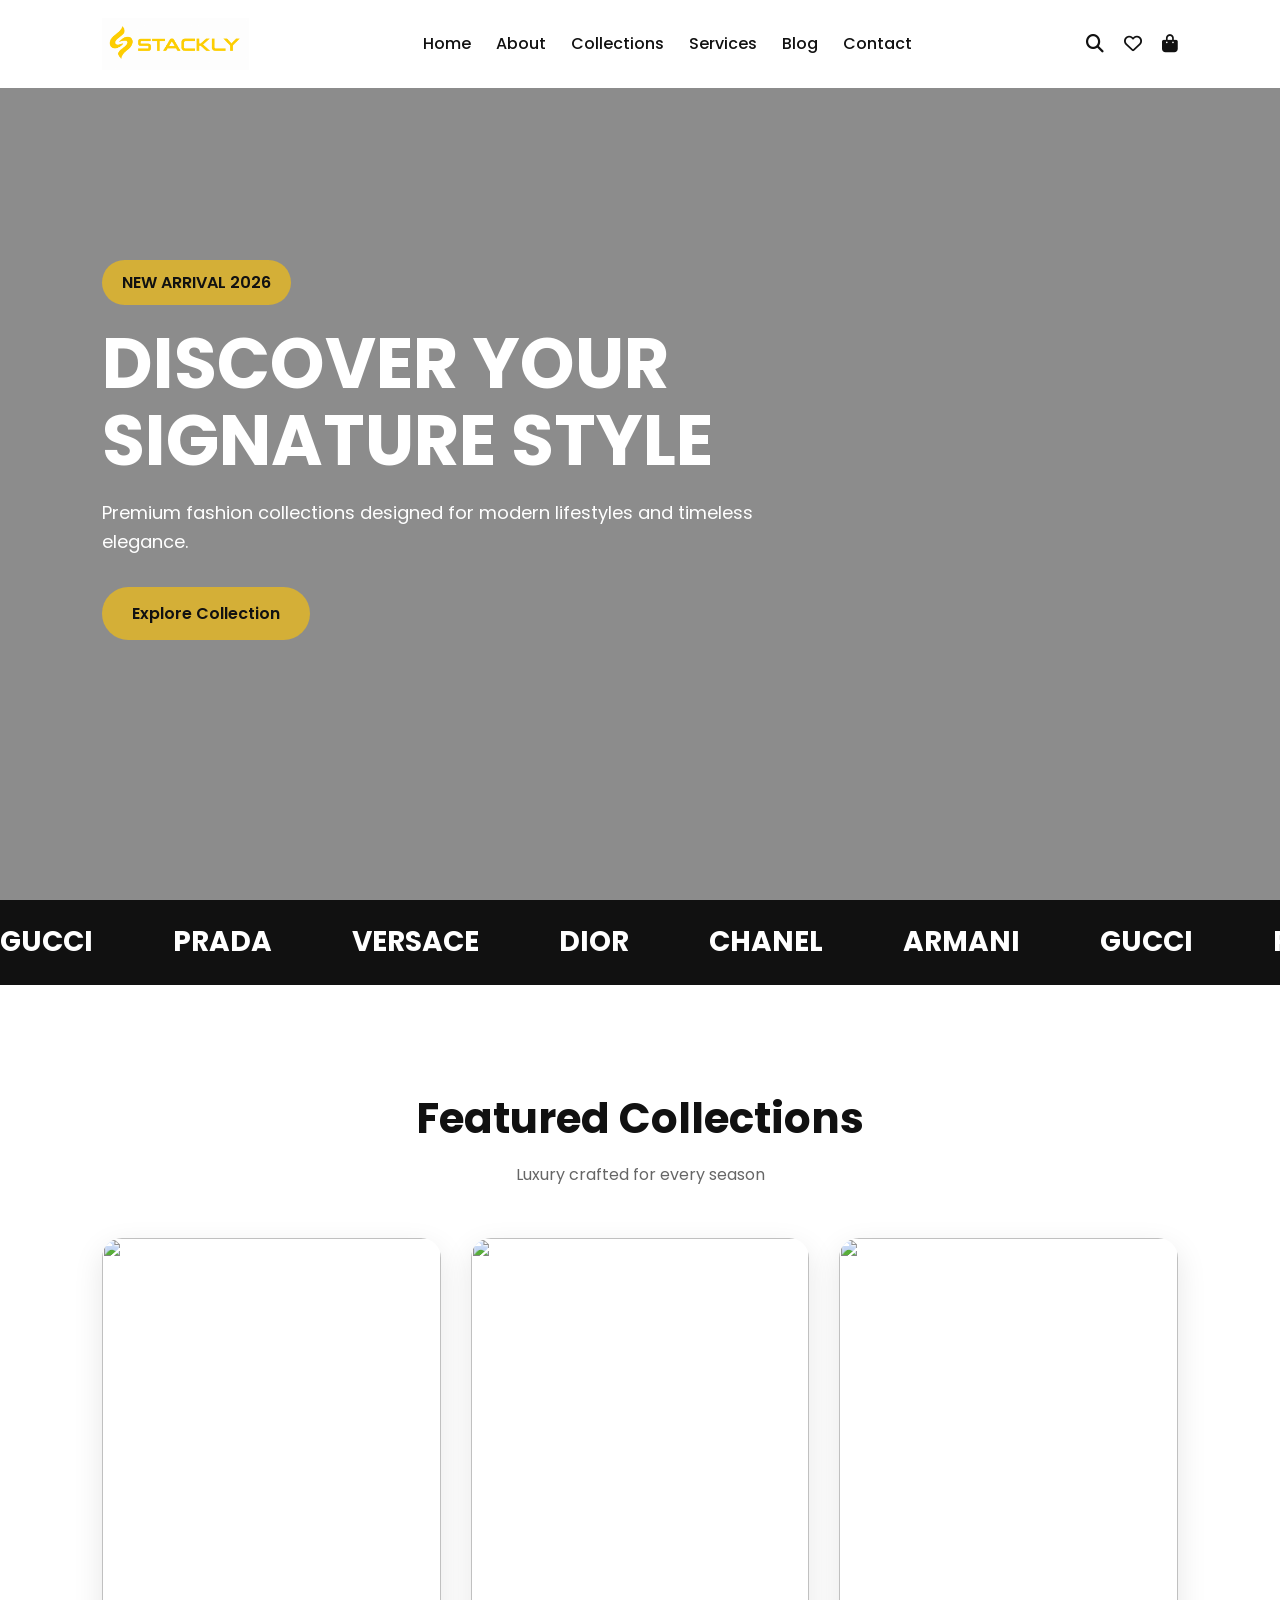
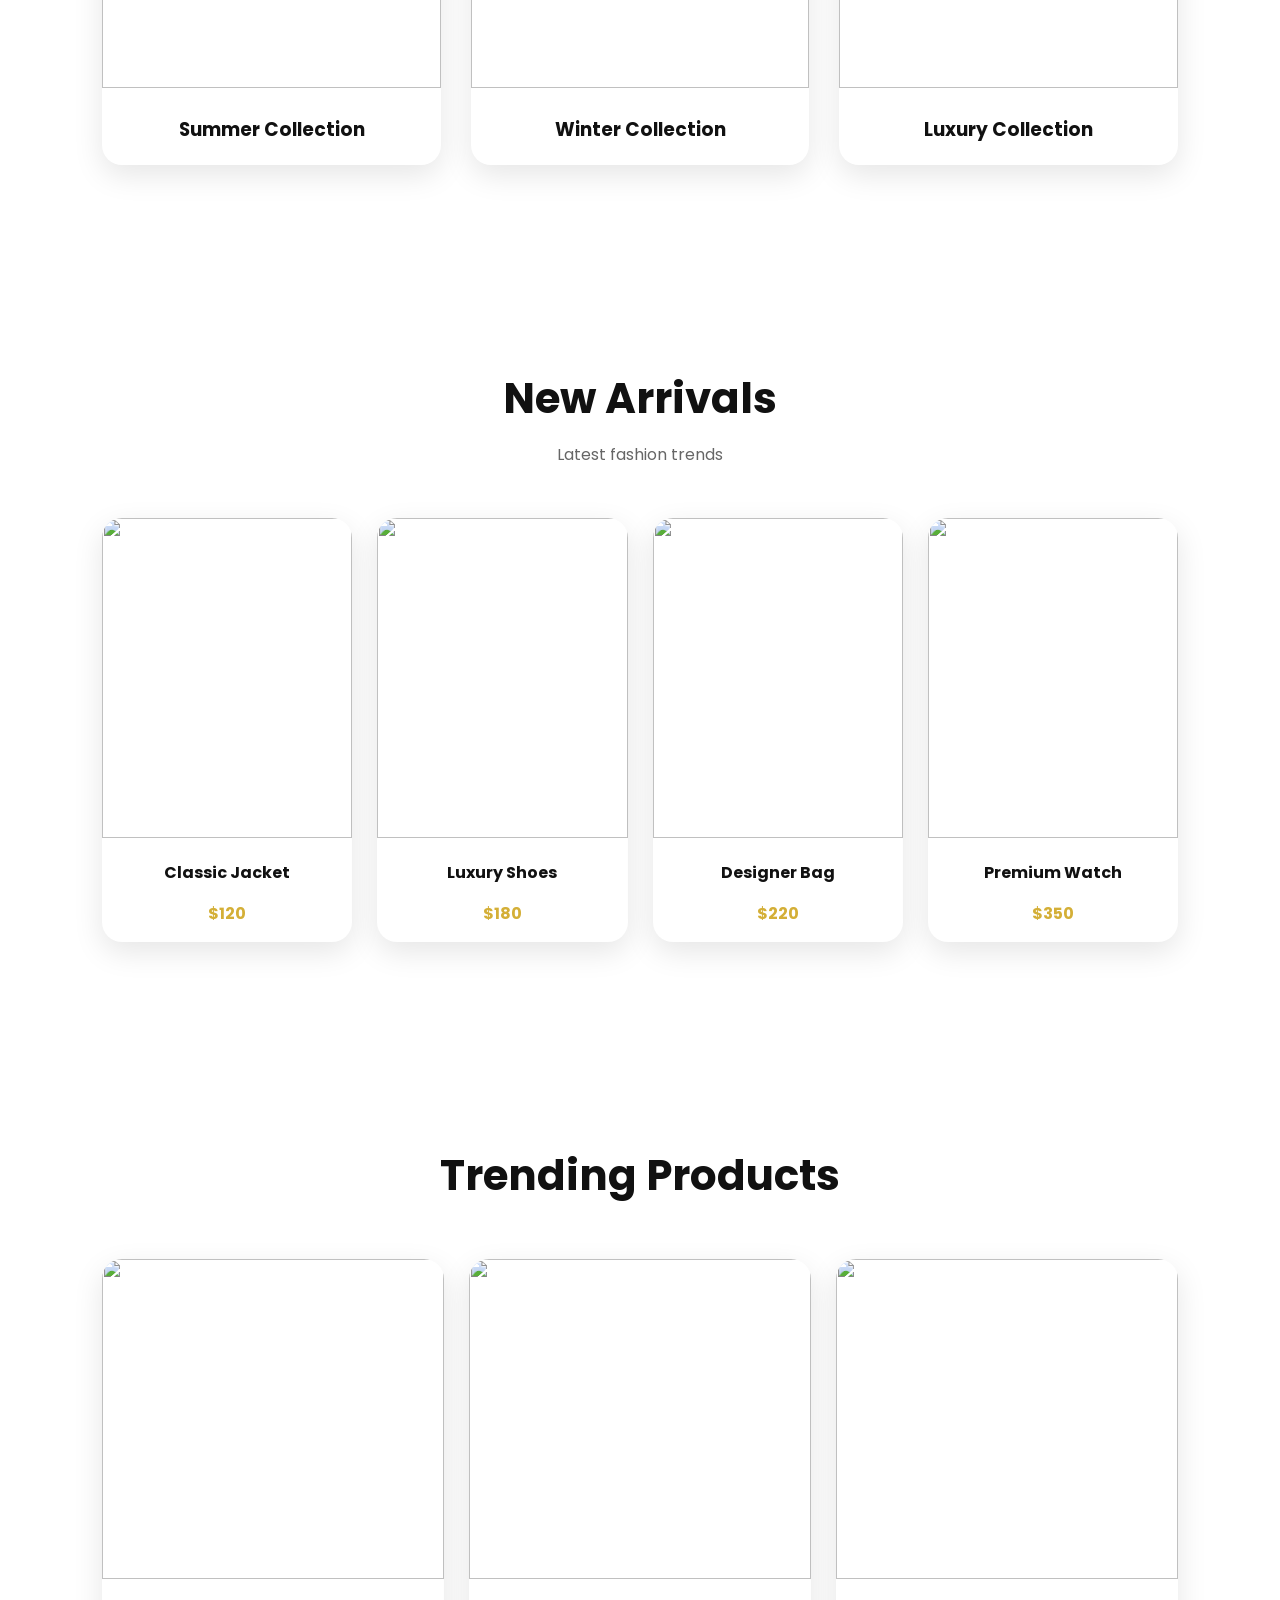
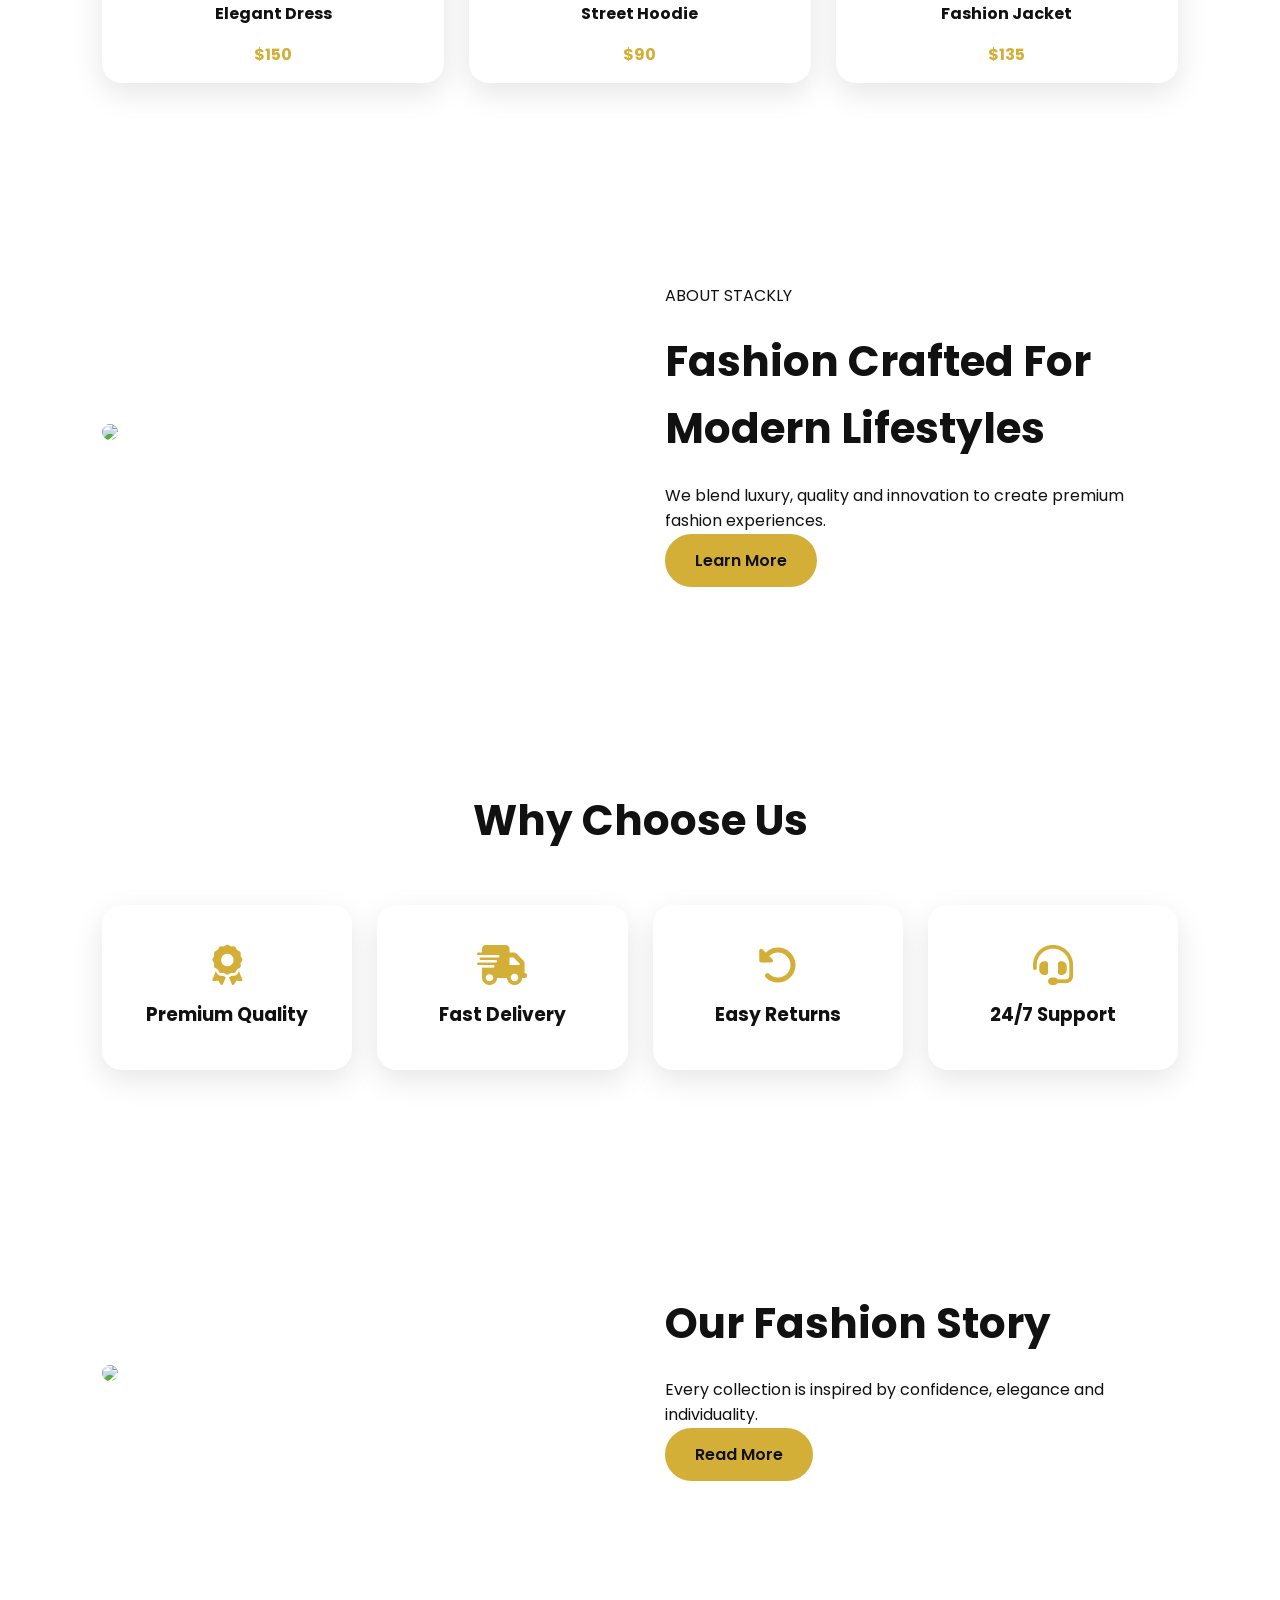
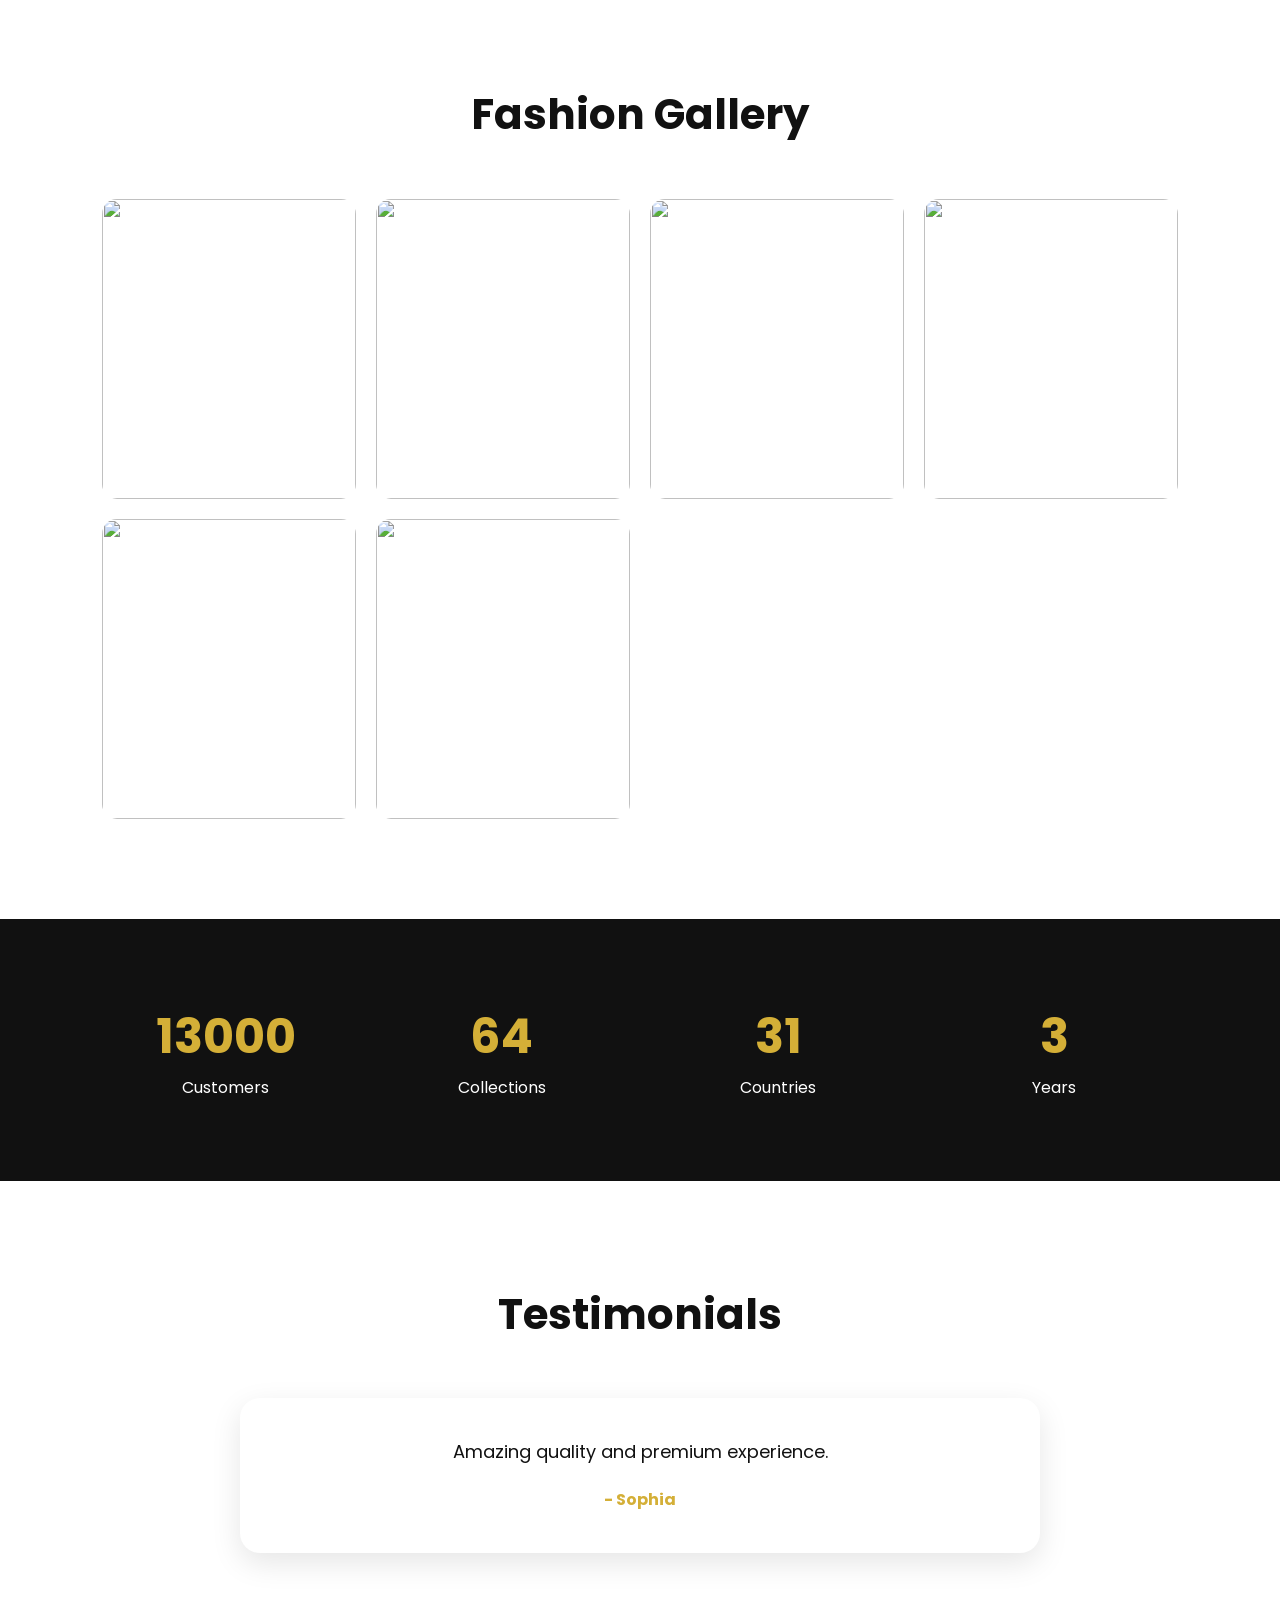
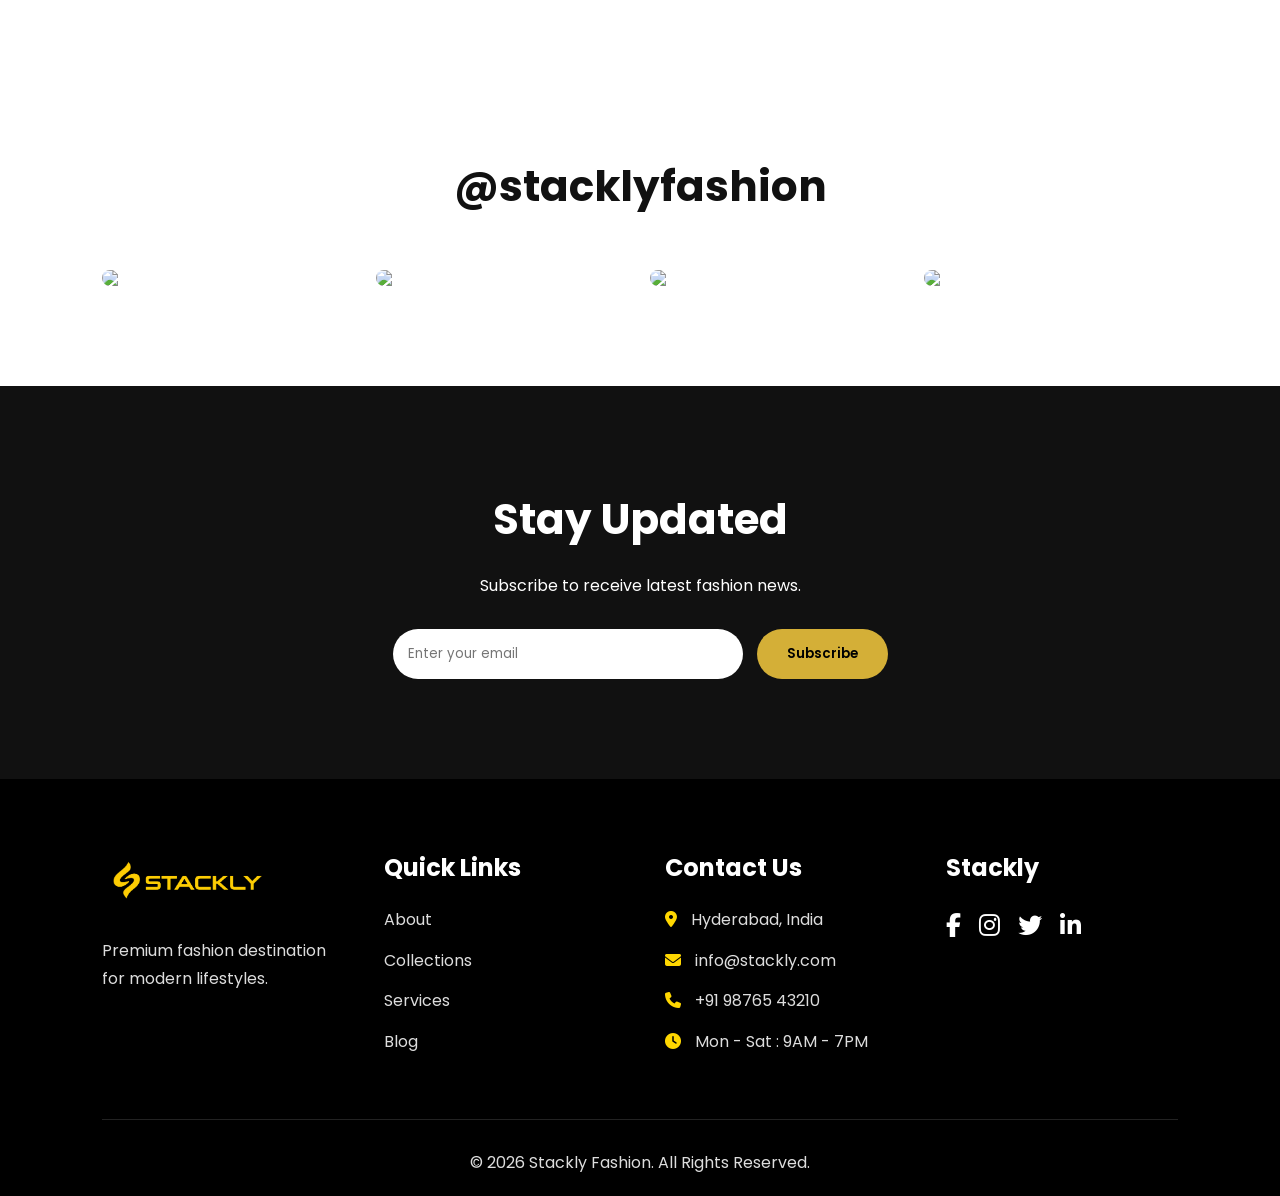
==== index.html @ 11f5739c "first commit" ====
<!DOCTYPE html>
<html lang="en">
<head>
<meta charset="UTF-8">
<meta name="viewport" content="width=device-width, initial-scale=1.0">

<title>Stackly Fashion</title>

<link rel="stylesheet" href="style.css">

<link href="https://fonts.googleapis.com/css2?family=Poppins:wght@300;400;500;600;700;800&display=swap" rel="stylesheet">

<link rel="stylesheet"
href="https://cdnjs.cloudflare.com/ajax/libs/font-awesome/6.5.2/css/all.min.css">

</head>
<body>

<!-- HEADER -->

<header class="header">

<div class="logo">
    <a href="index.html">
        <img src="images/logo.png" alt="">
    </a>
</div>

<nav class="navbar">

<a href="index.html">Home</a>
<a href="404.html">About</a>
<a href="404.html">Collections</a>
<a href="404.html">Services</a>
<a href="404.html">Blog</a>
<a href="404.html">Contact</a>

</nav>

<div class="header-icons">

<a href="404.html">
<i class="fa-solid fa-magnifying-glass"></i>
</a>

<a href="404.html">
<i class="fa-regular fa-heart"></i>
</a>

<a href="404.html">
<i class="fa-solid fa-bag-shopping"></i>
</a>

</div>

<div class="menu-btn">
<i class="fa-solid fa-bars"></i>
</div>

</header>

<!-- HERO -->

<section class="hero">

<div class="hero-content fade-up">

<span class="badge">
NEW ARRIVAL 2026
</span>

<h1>
DISCOVER YOUR
SIGNATURE STYLE
</h1>

<p>
Premium fashion collections designed for
modern lifestyles and timeless elegance.
</p>

<a href="404.html" class="btn">
Explore Collection
</a>

</div>

</section>

<!-- BRANDS -->

<section class="brands">

<div class="marquee">

<span>GUCCI</span>
<span>PRADA</span>
<span>VERSACE</span>
<span>DIOR</span>
<span>CHANEL</span>
<span>ARMANI</span>
<span>GUCCI</span>
<span>PRADA</span>

</div>

</section>

<!-- FEATURED COLLECTIONS -->

<section class="section">

<div class="section-title">

<h2>Featured Collections</h2>

<p>
Luxury crafted for every season
</p>

</div>

<div class="collection-grid">

<div class="collection-card fade-up">

<img src="https://images.unsplash.com/photo-1496747611176-843222e1e57c?w=800">

<h3>Summer Collection</h3>

</div>

<div class="collection-card fade-up">

<img src="https://images.unsplash.com/photo-1483985988355-763728e1935b?w=800">

<h3>Winter Collection</h3>

</div>

<div class="collection-card fade-up">

<img src="https://images.unsplash.com/photo-1529139574466-a303027c1d8b?w=800">

<h3>Luxury Collection</h3>

</div>

</div>

</section>

<!-- NEW ARRIVALS -->

<section class="section">

<div class="section-title">

<h2>New Arrivals</h2>

<p>
Latest fashion trends
</p>

</div>

<div class="product-grid">

<div class="product-card">
<img src="https://images.unsplash.com/photo-1521572163474-6864f9cf17ab?w=500">
<h4>Classic Jacket</h4>
<span>$120</span>
</div>

<div class="product-card">
<img src="https://images.unsplash.com/photo-1542291026-7eec264c27ff?w=500">
<h4>Luxury Shoes</h4>
<span>$180</span>
</div>

<div class="product-card">
<img src="https://images.unsplash.com/photo-1584917865442-de89df76afd3?w=500">
<h4>Designer Bag</h4>
<span>$220</span>
</div>

<div class="product-card">
<img src="https://images.unsplash.com/photo-1523170335258-f5ed11844a49?w=500">
<h4>Premium Watch</h4>
<span>$350</span>
</div>

</div>

</section>

<!-- TRENDING PRODUCTS -->

<section class="section">

<div class="section-title">

<h2>Trending Products</h2>

</div>

<div class="product-grid">

<div class="product-card">
<img src="https://images.unsplash.com/photo-1495385794356-15371f348c31?w=500">
<h4>Elegant Dress</h4>
<span>$150</span>
</div>

<div class="product-card">
<img src="https://images.unsplash.com/photo-1556906781-9a412961c28c?w=500">
<h4>Street Hoodie</h4>
<span>$90</span>
</div>

<div class="product-card">
<img src="https://images.unsplash.com/photo-1521572163474-6864f9cf17ab?w=500">
<h4>Fashion Jacket</h4>
<span>$135</span>
</div>

</div>

</section>

<!-- ABOUT -->

<section class="about section">

<div class="about-image">

<img src="https://images.unsplash.com/photo-1487412720507-e7ab37603c6f?w=1000">

</div>

<div class="about-content">

<span>ABOUT STACKLY</span>

<h2>
Fashion Crafted For
Modern Lifestyles
</h2>

<p>
We blend luxury, quality and innovation
to create premium fashion experiences.
</p>

<a href="404.html" class="btn">
Learn More
</a>

</div>

</section>

<!-- WHY CHOOSE US -->

<section class="section">

<div class="section-title">
<h2>Why Choose Us</h2>
</div>

<div class="why-grid">

<div class="why-card">
<i class="fa-solid fa-award"></i>
<h3>Premium Quality</h3>
</div>

<div class="why-card">
<i class="fa-solid fa-truck-fast"></i>
<h3>Fast Delivery</h3>
</div>

<div class="why-card">
<i class="fa-solid fa-rotate-left"></i>
<h3>Easy Returns</h3>
</div>

<div class="why-card">
<i class="fa-solid fa-headset"></i>
<h3>24/7 Support</h3>
</div>

</div>

</section>

<!-- FASHION STORY -->

<section class="story section">

<div class="story-image">

<img src="https://images.unsplash.com/photo-1496747611176-843222e1e57c?w=1000">

</div>

<div class="story-content">

<h2>
Our Fashion Story
</h2>

<p>
Every collection is inspired by confidence,
elegance and individuality.
</p>

<a href="404.html" class="btn">
Read More
</a>

</div>

</section>

<!-- GALLERY -->

<section class="section">

<div class="section-title">

<h2>Fashion Gallery</h2>

</div>

<div class="gallery-grid">

<img src="https://images.unsplash.com/photo-1496747611176-843222e1e57c?w=500">

<img src="https://images.unsplash.com/photo-1483985988355-763728e1935b?w=500">

<img src="https://images.unsplash.com/photo-1529139574466-a303027c1d8b?w=500">

<img src="https://images.unsplash.com/photo-1487412720507-e7ab37603c6f?w=500">

<img src="https://images.unsplash.com/photo-1495385794356-15371f348c31?w=500">

<img src="https://images.unsplash.com/photo-1521572163474-6864f9cf17ab?w=500">

</div>

</section>

<!-- COUNTERS -->

<section class="counter-section">

<div class="counter-box">
<h2 class="counter" data-target="50000">0</h2>
<p>Customers</p>
</div>

<div class="counter-box">
<h2 class="counter" data-target="250">0</h2>
<p>Collections</p>
</div>

<div class="counter-box">
<h2 class="counter" data-target="120">0</h2>
<p>Countries</p>
</div>

<div class="counter-box">
<h2 class="counter" data-target="15">0</h2>
<p>Years</p>
</div>

</section>

<!-- TESTIMONIALS -->

<section class="section">

<div class="section-title">
<h2>Testimonials</h2>
</div>

<div class="testimonial-slider">

<div class="testimonial active">
<p>Amazing quality and premium experience.</p>
<h4>- Sophia</h4>
</div>

<div class="testimonial">
<p>Best fashion brand I have purchased from.</p>
<h4>- James</h4>
</div>

<div class="testimonial">
<p>Excellent products and fast delivery.</p>
<h4>- Emma</h4>
</div>

</div>

</section>

<!-- INSTAGRAM -->

<section class="section">

<div class="section-title">

<h2>@stacklyfashion</h2>

</div>

<div class="instagram-grid">

<img src="https://images.unsplash.com/photo-1496747611176-843222e1e57c?w=400">

<img src="https://images.unsplash.com/photo-1487412720507-e7ab37603c6f?w=400">

<img src="https://images.unsplash.com/photo-1529139574466-a303027c1d8b?w=400">

<img src="https://images.unsplash.com/photo-1483985988355-763728e1935b?w=400">

</div>

</section>

<!-- NEWSLETTER -->

<section class="newsletter">

<h2>
Stay Updated
</h2>

<p>
Subscribe to receive latest fashion news.
</p>

<form>

<input
type="email"
placeholder="Enter your email">

<button>
Subscribe
</button>

</form>

</section>

<!-- FOOTER -->

<footer>

    <div class="footer-container">

        <!-- Logo Section -->

        
        <div class="footer-brand">
           <a href="index.html">
            <img src="/images/logo2.png" alt="" class="footer-logo">
             </a>
            <p>
                Premium fashion destination for modern lifestyles.
            </p>

        </div>

        <!-- Quick Links -->

        <div class="footer-links">

            <h3>Quick Links</h3>

            <a href="404.html">About</a>

            <a href="404.html">Collections</a>

            <a href="404.html">Services</a>

            <a href="404.html">Blog</a>

        </div>

        <!-- Contact Us -->

        <div class="footer-contact">

            <h3>Contact Us</h3>

            <a href="404.html">
                <i class="fas fa-map-marker-alt"></i>
                Hyderabad, India
            </a>

            <a href="404.html">
                <i class="fas fa-envelope"></i>
                info@stackly.com
            </a>

            <a href="404.html">
                <i class="fas fa-phone"></i>
                +91 98765 43210
            </a>

            <a href="404.html">
                <i class="fas fa-clock"></i>
                Mon - Sat : 9AM - 7PM
            </a>

        </div>

        <!-- Social -->

        <div class="footer-social">

            <h3>Stackly</h3>

            <div class="socials">

                <a href="404.html">
                    <i class="fab fa-facebook-f"></i>
                </a>

                <a href="404.html">
                    <i class="fab fa-instagram"></i>
                </a>

                <a href="404.html">
                    <i class="fab fa-twitter"></i>
                </a>

                <a href="404.html">
                    <i class="fab fa-linkedin-in"></i>
                </a>

            </div>

        </div>

    </div>

    <div class="copyright">
        © 2026 Stackly Fashion. All Rights Reserved.
    </div>

</footer>

<script src="script.js"></script>

</body>
</html>
---- style.css ----
/* =========================
   GOOGLE FONT RESET
========================= */

*{
    margin:0;
    padding:0;
    box-sizing:border-box;
    font-family:'Poppins',sans-serif;
}

html{
    scroll-behavior:smooth;
}

body{
    background:#fff;
    color:#111;
    overflow-x:hidden;
    line-height:1.6;
}

/* =========================
   COLORS
========================= */

:root{
    --primary:#111;
    --secondary:#fff;
    --accent:#d4af37;
    --light:#f5f5f5;
    --gray:#666;
    --shadow:0 10px 30px rgba(0,0,0,.1);
}

/* =========================
   LOADER
========================= */

.loader{
    position:fixed;
    inset:0;
    background:#000;
    display:flex;
    justify-content:center;
    align-items:center;
    z-index:99999;
    transition:.8s;
}

.loader-hide{
    opacity:0;
    visibility:hidden;
}

.loader-content{
    text-align:center;
}

.loader-logo{
    width:120px;
    animation:zoomLogo 1.5s infinite alternate;
}

.loader-content h2{
    color:#fff;
    letter-spacing:5px;
    margin-top:15px;
}

.loader-line{
    width:200px;
    height:4px;
    background:#222;
    margin-top:20px;
    overflow:hidden;
    border-radius:20px;
}

.loader-line::before{
    content:"";
    display:block;
    width:40%;
    height:100%;
    background:var(--accent);
    animation:loading 2s linear infinite;
}

@keyframes loading{
    from{
        transform:translateX(-100%);
    }
    to{
        transform:translateX(300%);
    }
}

@keyframes zoomLogo{
    from{
        transform:scale(1);
    }
    to{
        transform:scale(1.1);
    }
}

/* =========================
   HEADER
========================= */

.header{
    position:fixed;
    top:0;
    left:0;
    width:100%;
    background:#ffffff;
    backdrop-filter:blur(12px);
    display:flex;
    justify-content:space-between;
    align-items:center;
    padding:18px 8%;
    z-index:1000;
    box-shadow:0 2px 10px rgba(0,0,0,.05);
}

.logo a{
    text-decoration:none;
    color:#111;
    font-size:28px;
    font-weight:800;
    letter-spacing:2px;
}

.navbar{
    display:flex;
    gap:25px;
}

.navbar a{
    text-decoration:none;
    color:#111;
    font-weight:500;
    transition:0.3s ease;
    display:inline-block;
}

.navbar a:hover{
    transform:scale(1.05);
    color:#FFD700;
}

.header-icons{
    display:flex;
    gap:20px;
}

.header-icons a{
    color:#111;
    font-size:18px;
    transition:0.3s ease;
    display:inline-block;
}

.header-icons a:hover{
    color:#FFD700;
    transform:scale(1.05);
}

.menu-btn{
    display:none;
    font-size:24px;
    cursor:pointer;
}

/* =========================
   HERO
========================= */

.hero{
    min-height:100vh;
    background:url("https://images.unsplash.com/photo-1496747611176-843222e1e57c?w=1600") center/cover;
    display:flex;
    align-items:center;
    padding:0 8%;
    position:relative;
}

.hero::before{
    content:"";
    position:absolute;
    inset:0;
    background:rgba(0,0,0,.45);
}

.hero-content{
    position:relative;
    z-index:2;
    max-width:700px;
    color:#fff;
}

.badge{
    background:var(--accent);
    color:#111;
    padding:10px 20px;
    border-radius:30px;
    display:inline-block;
    margin-bottom:20px;
    font-weight:600;
}

.hero-content h1{
    font-size:70px;
    line-height:1.1;
    margin-bottom:20px;
}

.hero-content p{
    font-size:18px;
    margin-bottom:30px;
}

.btn{
    display:inline-block;
    background:var(--accent);
    color:#111;
    text-decoration:none;
    padding:14px 30px;
    border-radius:40px;
    font-weight:600;
    transition:.4s;
}

.btn:hover{
    transform:translateY(-5px);
}

/* =========================
   SECTION
========================= */

.section{
    padding:100px 8%;
}

.section-title{
    text-align:center;
    margin-bottom:50px;
}

.section-title h2{
    font-size:42px;
    margin-bottom:10px;
}

.section-title p{
    color:var(--gray);
}

/* =========================
   BRANDS
========================= */

.brands{
    background:#111;
    color:#fff;
    overflow:hidden;
    padding:20px 0;
}

.marquee{
    display:flex;
    gap:80px;
    white-space:nowrap;
    animation:marquee 15s linear infinite;
}

.marquee span{
    font-size:28px;
    font-weight:700;
}

@keyframes marquee{
    from{
        transform:translateX(0);
    }
    to{
        transform:translateX(-50%);
    }
}

/* =========================
   COLLECTIONS
========================= */

.collection-grid{
    display:grid;
    grid-template-columns:repeat(auto-fit,minmax(300px,1fr));
    gap:30px;
}

.collection-card{
    overflow:hidden;
    border-radius:20px;
    box-shadow:var(--shadow);
}

.collection-card img{
    width:100%;
    height:450px;
    object-fit:cover;
    transition:.5s;
}

.collection-card:hover img{
    transform:scale(1.1);
}

.collection-card h3{
    padding:20px;
    text-align:center;
}

/* =========================
   PRODUCTS
========================= */

.product-grid{
    display:grid;
    grid-template-columns:repeat(auto-fit,minmax(250px,1fr));
    gap:25px;
}

.product-card{
    background:#fff;
    border-radius:20px;
    overflow:hidden;
    text-align:center;
    box-shadow:var(--shadow);
    transition:.4s;
}

.product-card:hover{
    transform:translateY(-10px);
}

.product-card img{
    width:100%;
    height:320px;
    object-fit:cover;
}

.product-card h4{
    margin-top:15px;
}

.product-card span{
    display:block;
    color:var(--accent);
    font-weight:700;
    padding:15px;
}

/* =========================
   ABOUT
========================= */

.about,
.story{
    display:grid;
    grid-template-columns:1fr 1fr;
    gap:50px;
    align-items:center;
}

.about img,
.story img{
    width:100%;
    border-radius:20px;
}

.about-content h2,
.story-content h2{
    font-size:42px;
    margin:20px 0;
}

/* =========================
   WHY US
========================= */

.why-grid{
    display:grid;
    grid-template-columns:repeat(auto-fit,minmax(250px,1fr));
    gap:25px;
}

.why-card{
    background:#fff;
    text-align:center;
    padding:40px;
    border-radius:20px;
    box-shadow:var(--shadow);
}

.why-card i{
    font-size:40px;
    color:var(--accent);
    margin-bottom:15px;
}

/* =========================
   GALLERY
========================= */

.gallery-grid{
    display:grid;
    grid-template-columns:repeat(auto-fit,minmax(250px,1fr));
    gap:20px;
}

.gallery-grid img{
    width:100%;
    height:300px;
    object-fit:cover;
    border-radius:15px;
    transition:.4s;
}

.gallery-grid img:hover{
    transform:scale(1.05);
}

/* =========================
   COUNTERS
========================= */

.counter-section{
    background:#111;
    color:#fff;
    display:grid;
    grid-template-columns:repeat(auto-fit,minmax(200px,1fr));
    gap:30px;
    padding:80px 8%;
    text-align:center;
}

.counter-box h2{
    font-size:48px;
    color:var(--accent);
}

/* =========================
   TESTIMONIALS
========================= */

.testimonial-slider{
    max-width:800px;
    margin:auto;
}

.testimonial{
    background:#fff;
    padding:40px;
    text-align:center;
    border-radius:20px;
    box-shadow:var(--shadow);
}

.testimonial p{
    font-size:18px;
}

.testimonial h4{
    margin-top:20px;
    color:var(--accent);
}

/* =========================
   INSTAGRAM
========================= */

.instagram-grid{
    display:grid;
    grid-template-columns:repeat(auto-fit,minmax(250px,1fr));
    gap:20px;
}

.instagram-grid img{
    width:100%;
    border-radius:15px;
}

/* =========================
   NEWSLETTER
========================= */

.newsletter{
    background:#111;
    color:#fff;
    text-align:center;
    padding:100px 8%;
}

.newsletter h2{
    font-size:42px;
    margin-bottom:20px;
}

.newsletter form{
    margin-top:30px;
}

.newsletter input{
    width:350px;
    max-width:90%;
    padding:15px;
    border:none;
    border-radius:40px;
}

.newsletter button{
    padding:15px 30px;
    border:none;
    background:var(--accent);
    border-radius:40px;
    font-weight:600;
    cursor:pointer;
    margin-left:10px;
}

/* =========================
   FOOTER
========================= */
footer{
    background:#000;
    color:#fff;
    padding:70px 8% 20px;
}

.footer-container{
    display:grid;
    grid-template-columns:repeat(auto-fit,minmax(220px,1fr));
    gap:50px;
}

.footer-logo{
    width:170px;
    margin-bottom:20px;
}

.footer-brand p{
    color:#ddd;
    line-height:1.8;
}

.footer-links h3,
.footer-contact h3,
.footer-social h3{
    margin-bottom:20px;
    font-size:24px;
}

.footer-links a,
.footer-contact a{
    display:block;
    color:#ddd;
    text-decoration:none;
    margin-bottom:15px;
    transition:.3s ease;
}

.footer-links a:hover,
.footer-contact a:hover{
    color:#FFD700;
    transform:translateX(8px);
}

.footer-contact i{
    color:#FFD700;
    margin-right:10px;
}

.socials{
    display:flex;
    gap:18px;
}

.socials a{
    color:#fff;
    font-size:24px;
    transition:.3s ease;
}

.socials a:hover{
    color:#FFD700;
    transform:translateY(-5px);
}

.copyright{
    text-align:center;
    border-top:1px solid #222;
    margin-top:50px;
    padding-top:30px;
    color:#ddd;
}

@media(max-width:768px){

    .footer-container{
        grid-template-columns:1fr;
        gap:35px;
    }

    .footer-logo{
        width:140px;
    }

}

/* =========================
   ANIMATIONS
========================= */

.fade-up{
    animation:fadeUp 1s ease;
}

@keyframes fadeUp{
    from{
        opacity:0;
        transform:translateY(50px);
    }
    to{
        opacity:1;
        transform:translateY(0);
    }
}

/* =========================
   MOBILE
========================= */

@media(max-width:768px){

    .navbar{
        display:none;
    }

    .menu-btn{
        display:block;
    }

    .hero-content h1{
        font-size:42px;
    }

    .about,
    .story{
        grid-template-columns:1fr;
    }

    .section-title h2{
        font-size:32px;
    }

    .newsletter button{
        margin-top:15px;
        margin-left:0;
    }
}


.logo{
    display:flex;
    align-items:center;
    background-color: transparent;
}

.logo img{
    height:52px;
    width:auto;
    display:block;
    object-fit:contain;
    transition:0.3s ease;
}

.logo img:hover{
    transform:scale(1.05);
}

.footer-logo{
    width:170px;
    margin-bottom:20px;
    transition:0.3s ease;
}

.footer-logo:hover{
    transform:scale(1.05);
}
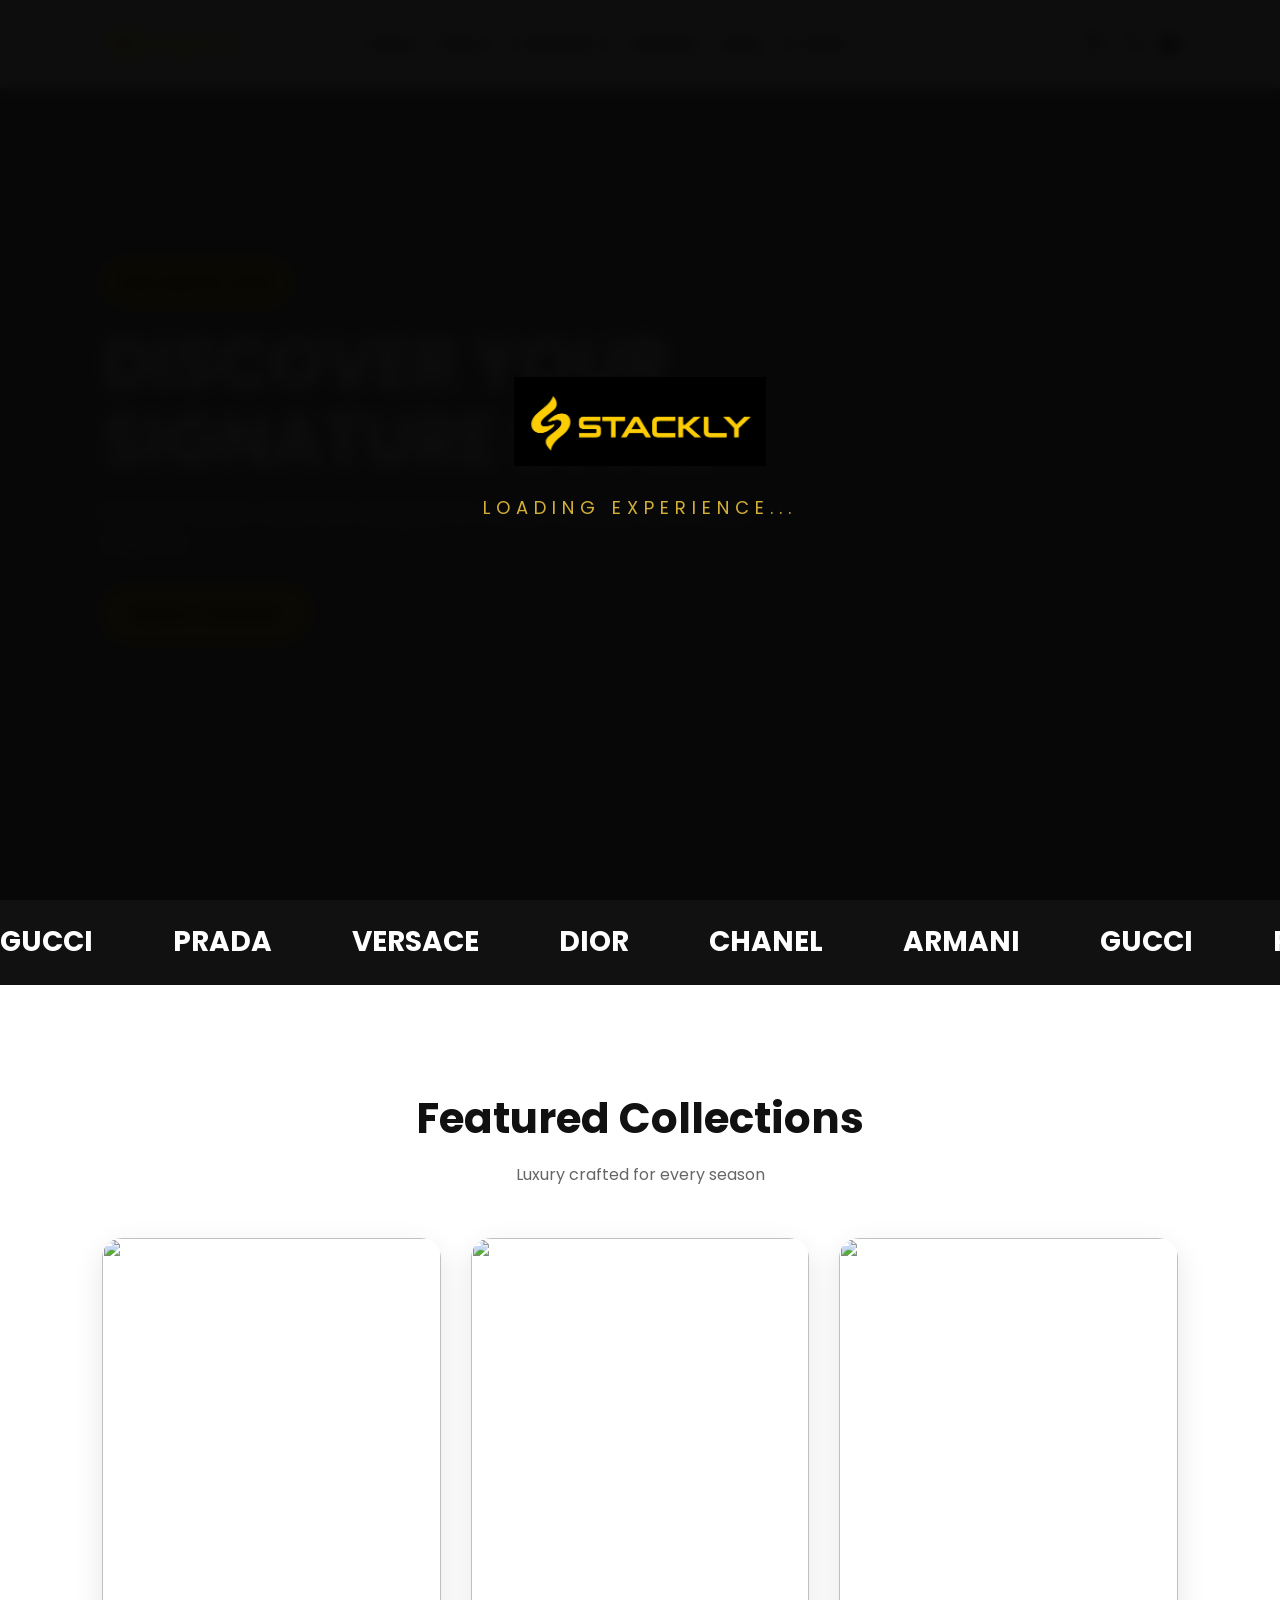
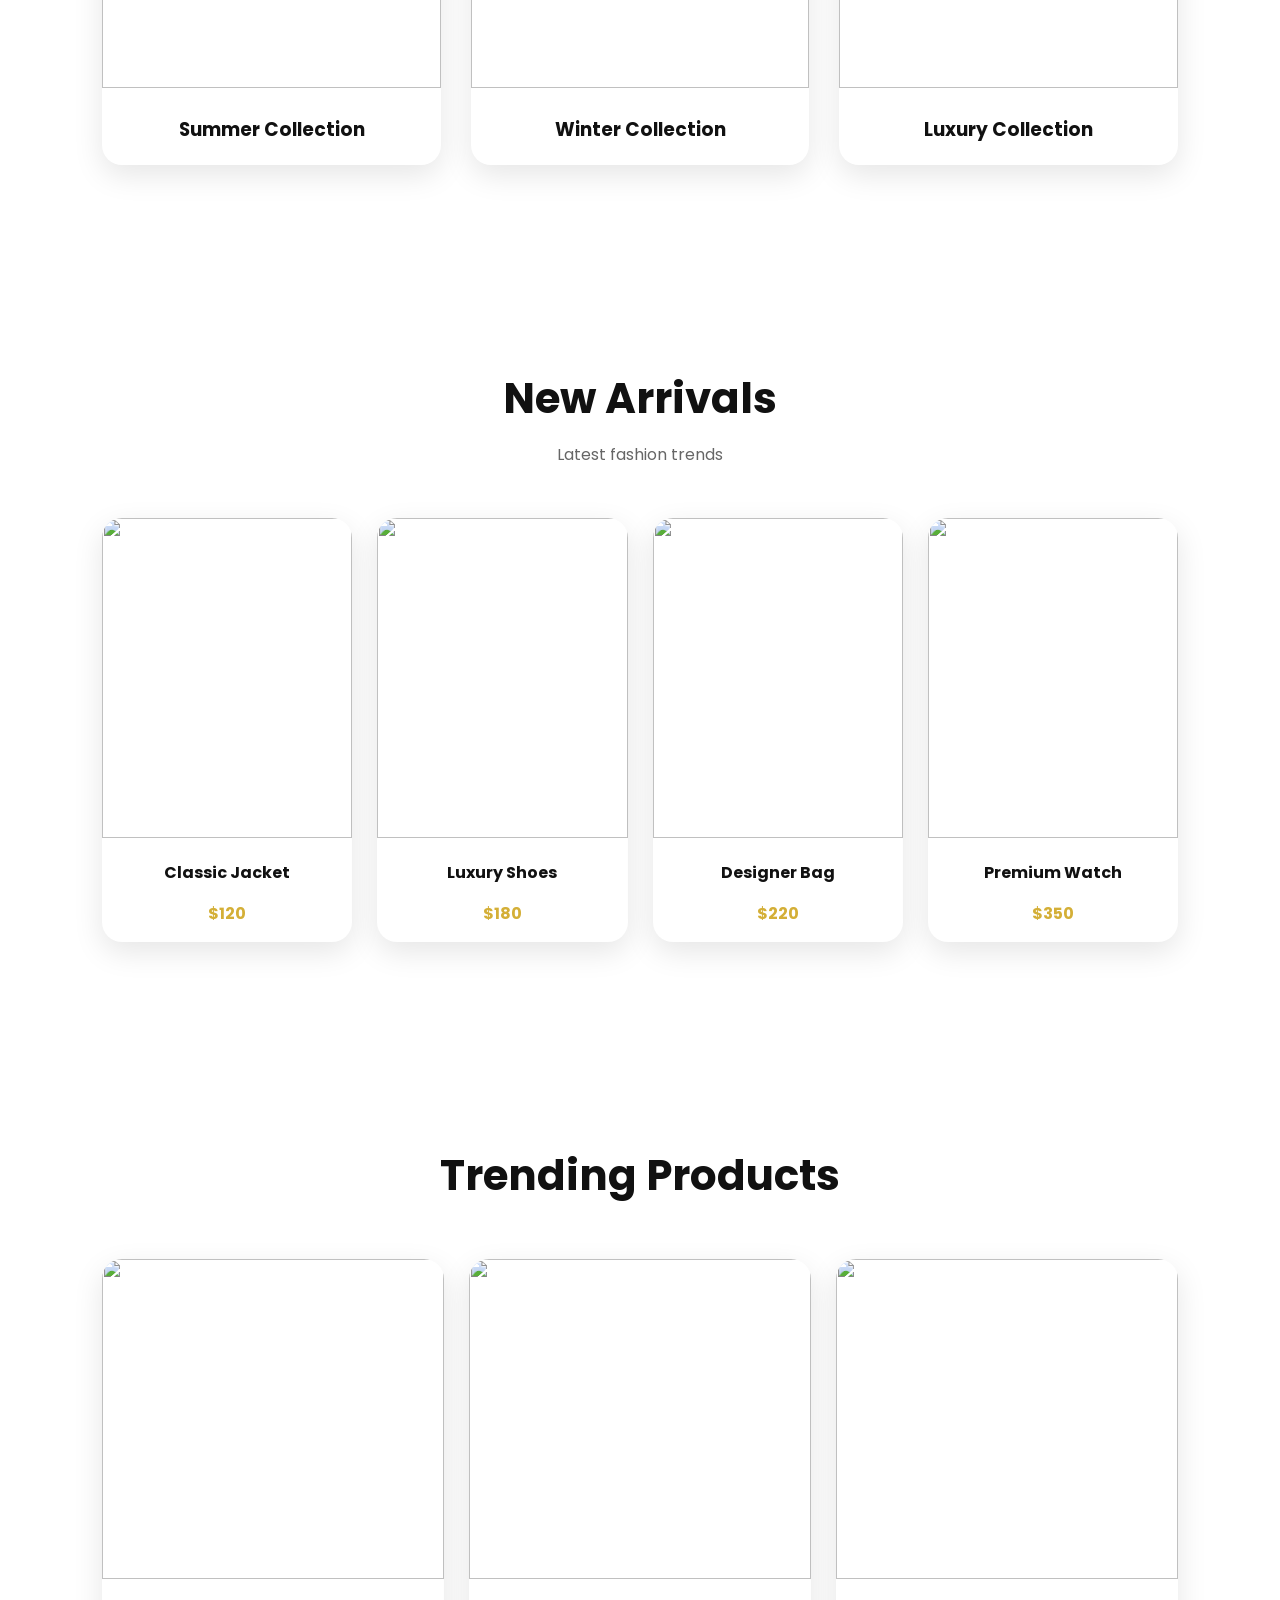
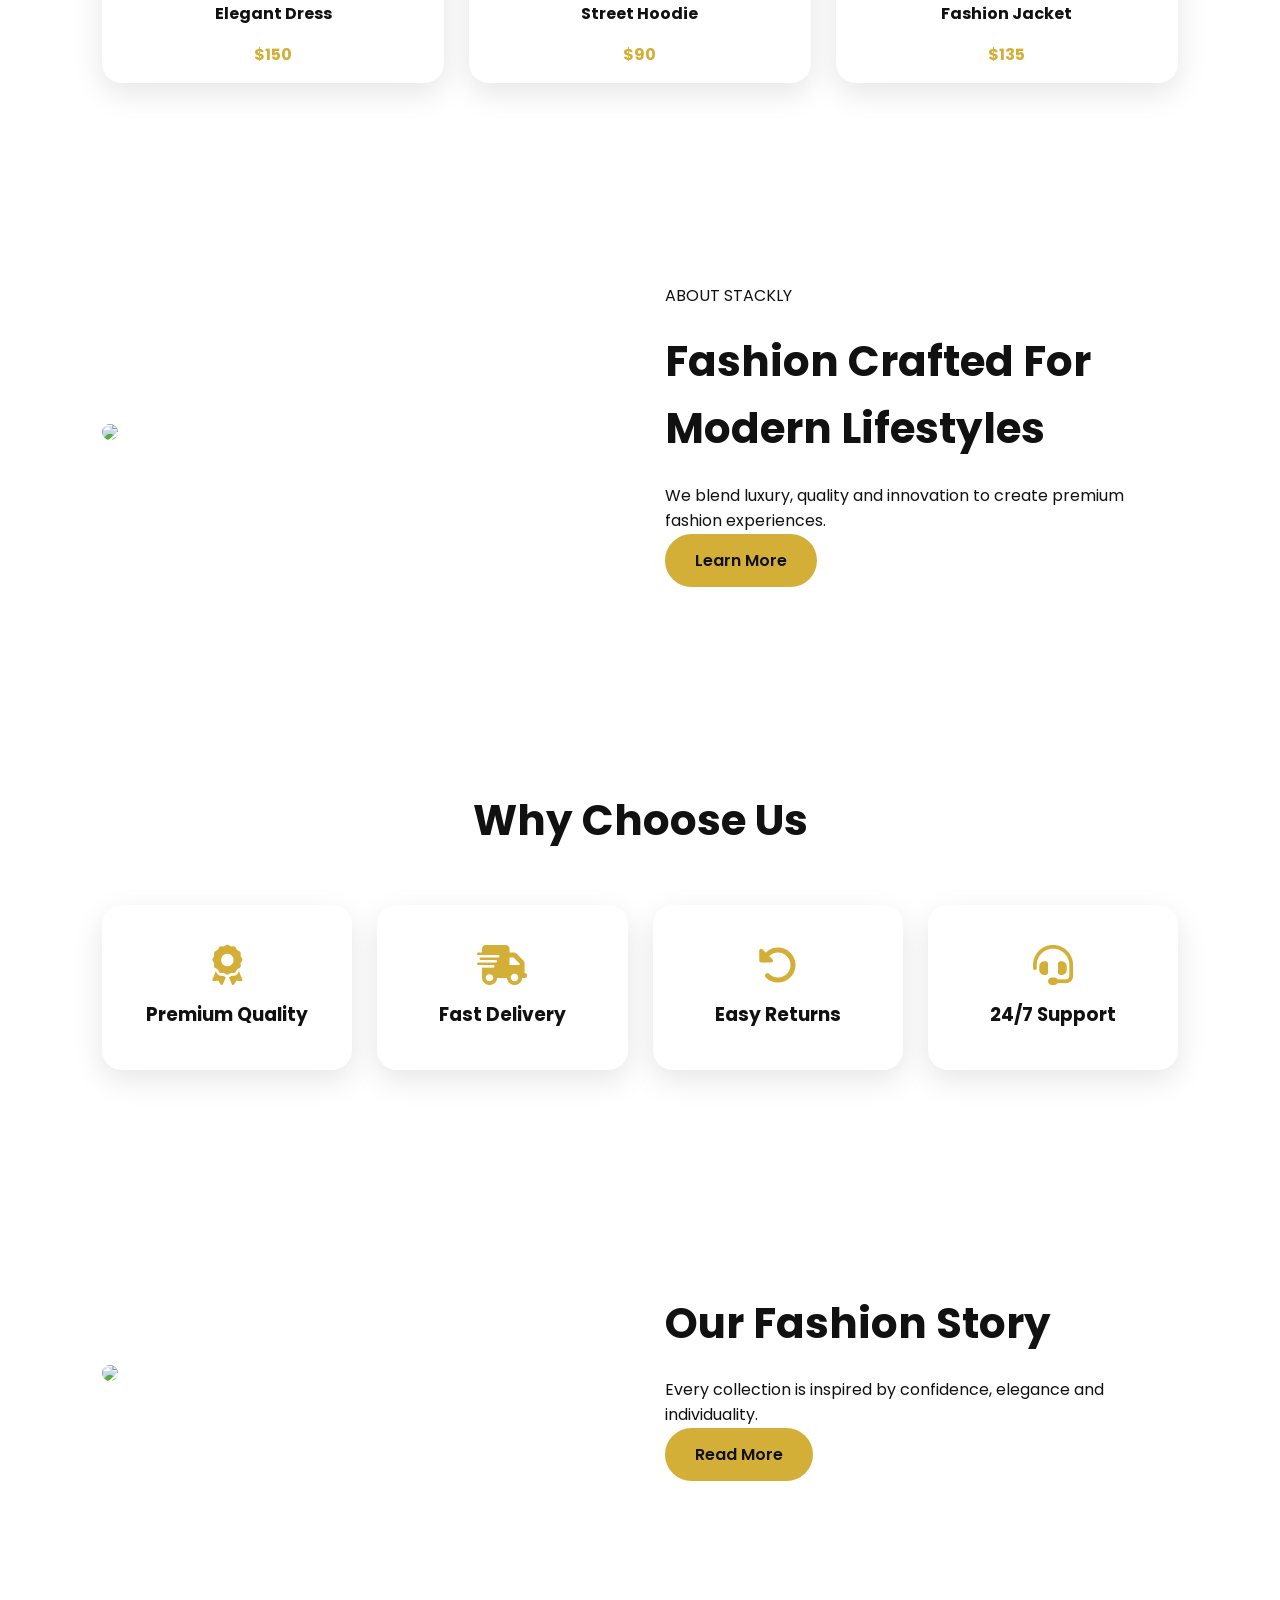
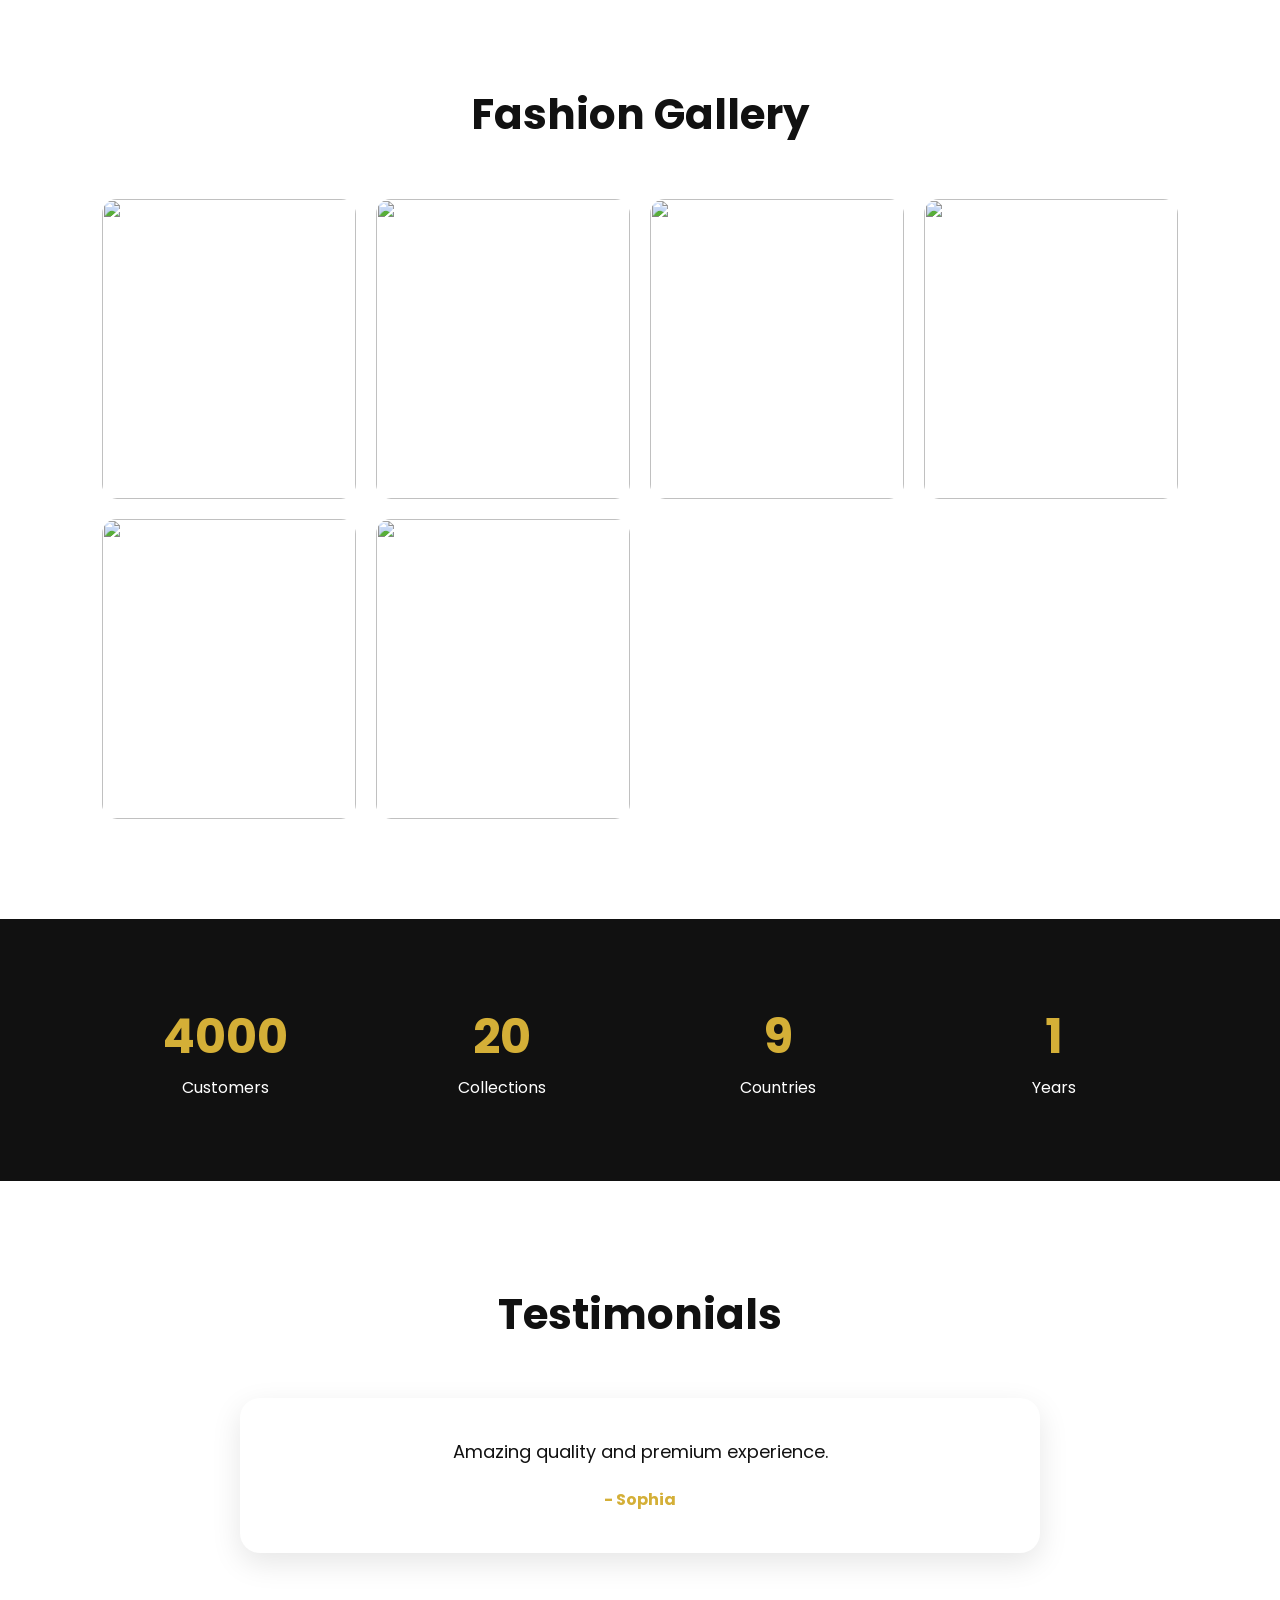
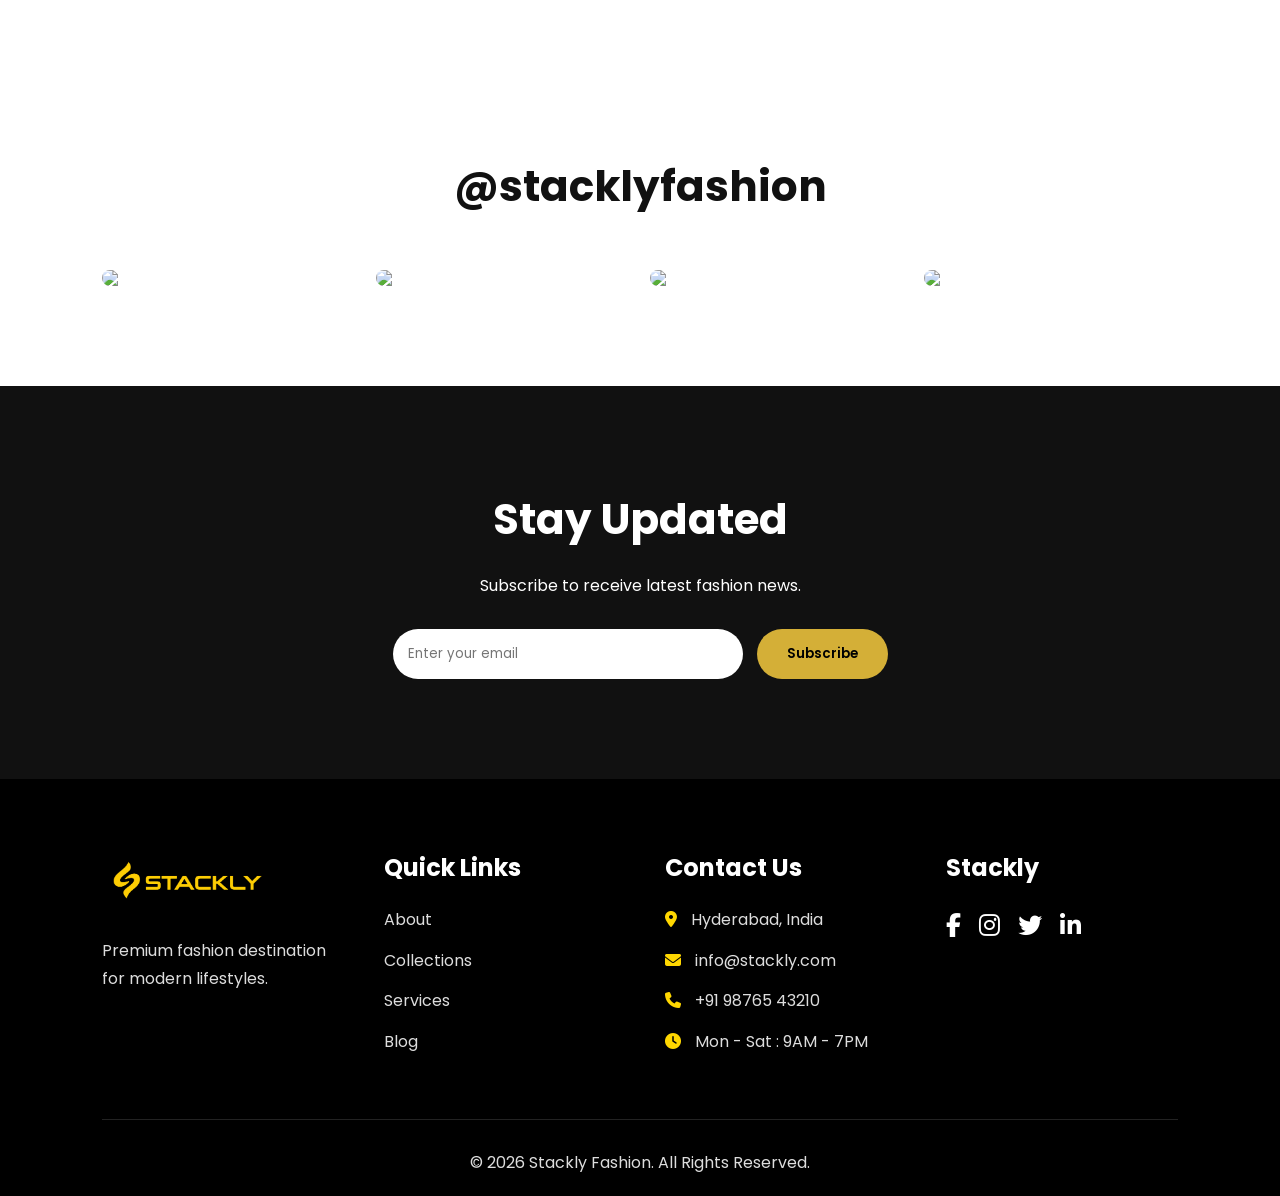
==== commit a58fff53: "first commit" ====
--- a/index.html
+++ b/index.html
@@ -15,6 +15,22 @@
 
 </head>
 <body>
+<div class="loader">
+
+    <div class="loader-content">
+
+        <img src="images/logo2.png"
+             alt=""
+             class="loader-logo">
+
+        <p class="loader-text">
+            LOADING EXPERIENCE...
+        </p>
+
+    </div>
+
+</div>
+
 
 <!-- HEADER -->
 
@@ -36,7 +52,7 @@
 <a href="404.html">Contact</a>
 
 </nav>
-
+<div class="overlay"></div>
 <div class="header-icons">
 
 <a href="404.html">
--- a/style.css
+++ b/style.css
@@ -36,19 +36,33 @@
 /* =========================
    LOADER
 ========================= */
+/* =========================
+   LOADER
+========================= */
+/* STACKLY EXPERIENCE LOADER */
 
 .loader{
     position:fixed;
-    inset:0;
-    background:#000;
+    top:0;
+    left:0;
+
+    width:100%;
+    height:100vh;
+
+    background:rgba(0,0,0,0.95);
+
     display:flex;
     justify-content:center;
     align-items:center;
+
     z-index:99999;
-    transition:.8s;
-}
-
-.loader-hide{
+
+    backdrop-filter:blur(8px);
+
+    transition:0.8s ease;
+}
+
+.loader.hide{
     opacity:0;
     visibility:hidden;
 }
@@ -58,52 +72,74 @@
 }
 
 .loader-logo{
-    width:120px;
-    animation:zoomLogo 1.5s infinite alternate;
-}
-
-.loader-content h2{
-    color:#fff;
-    letter-spacing:5px;
-    margin-top:15px;
-}
-
-.loader-line{
-    width:200px;
-    height:4px;
-    background:#222;
+    width:280px;
+    max-width:80%;
+    height:auto;
+
+    animation:fadeLogo 2s ease-in-out infinite;
+}
+
+.loader-text{
     margin-top:20px;
-    overflow:hidden;
-    border-radius:20px;
-}
-
-.loader-line::before{
-    content:"";
-    display:block;
-    width:40%;
-    height:100%;
-    background:var(--accent);
-    animation:loading 2s linear infinite;
-}
-
-@keyframes loading{
-    from{
-        transform:translateX(-100%);
-    }
-    to{
-        transform:translateX(300%);
-    }
-}
-
-@keyframes zoomLogo{
-    from{
+
+    color:#d4af37;
+
+    font-size:18px;
+
+    letter-spacing:6px;
+
+    text-transform:uppercase;
+
+    animation:textBlink 1.5s ease-in-out infinite;
+}
+
+@keyframes fadeLogo{
+
+    0%{
+        opacity:0.5;
+        transform:scale(0.98);
+    }
+
+    50%{
+        opacity:1;
         transform:scale(1);
     }
-    to{
-        transform:scale(1.1);
-    }
-}
-
+
+    100%{
+        opacity:0.5;
+        transform:scale(0.98);
+    }
+
+}
+
+@keyframes textBlink{
+
+    0%{
+        opacity:0.4;
+    }
+
+    50%{
+        opacity:1;
+    }
+
+    100%{
+        opacity:0.4;
+    }
+
+}
+
+@media(max-width:768px){
+
+    .loader-logo{
+        width:220px;
+    }
+
+    .loader-text{
+        font-size:14px;
+        letter-spacing:4px;
+    }
+
+}
 /* =========================
    HEADER
 ========================= */
@@ -640,36 +676,79 @@
 /* =========================
    MOBILE
 ========================= */
-
 @media(max-width:768px){
 
     .navbar{
-        display:none;
+        position:fixed;
+        top:0;
+        left:-300px;
+
+        width:280px;
+        height:100vh;
+
+        background:#ffffff;
+
+        display:flex;
+        flex-direction:column;
+        align-items:flex-start;
+
+        padding:100px 30px;
+
+        gap:25px;
+
+        box-shadow:5px 0 25px rgba(0,0,0,0.15);
+
+        transition:0.4s ease;
+
+        z-index:999;
+    }
+
+    .navbar.active{
+        left:0;
+    }
+
+    .navbar a{
+        font-size:20px;
+        font-weight:600;
+        color:#111;
+        text-decoration:none;
+        transition:.3s;
+    }
+
+    .navbar a:hover{
+        color:#FFD700;
+        padding-left:10px;
     }
 
     .menu-btn{
         display:block;
-    }
-
-    .hero-content h1{
-        font-size:42px;
-    }
-
-    .about,
-    .story{
-        grid-template-columns:1fr;
-    }
-
-    .section-title h2{
-        font-size:32px;
-    }
-
-    .newsletter button{
-        margin-top:15px;
-        margin-left:0;
-    }
-}
-
+        font-size:30px;
+        cursor:pointer;
+        z-index:1001;
+    }
+
+    .overlay{
+        position:fixed;
+        top:0;
+        left:0;
+        width:100%;
+        height:100vh;
+
+        background:rgba(0,0,0,.5);
+
+        opacity:0;
+        visibility:hidden;
+
+        transition:.3s;
+
+        z-index:998;
+    }
+
+    .overlay.active{
+        opacity:1;
+        visibility:visible;
+    }
+}
 
 .logo{
     display:flex;
@@ -697,4 +776,15 @@
 
 .footer-logo:hover{
     transform:scale(1.05);
+}
+
+@media(max-width:768px){
+
+    .footer-logo{
+        width:140px;
+        height:auto;
+        display:block;
+        margin-bottom:20px;
+    }
+
 }
